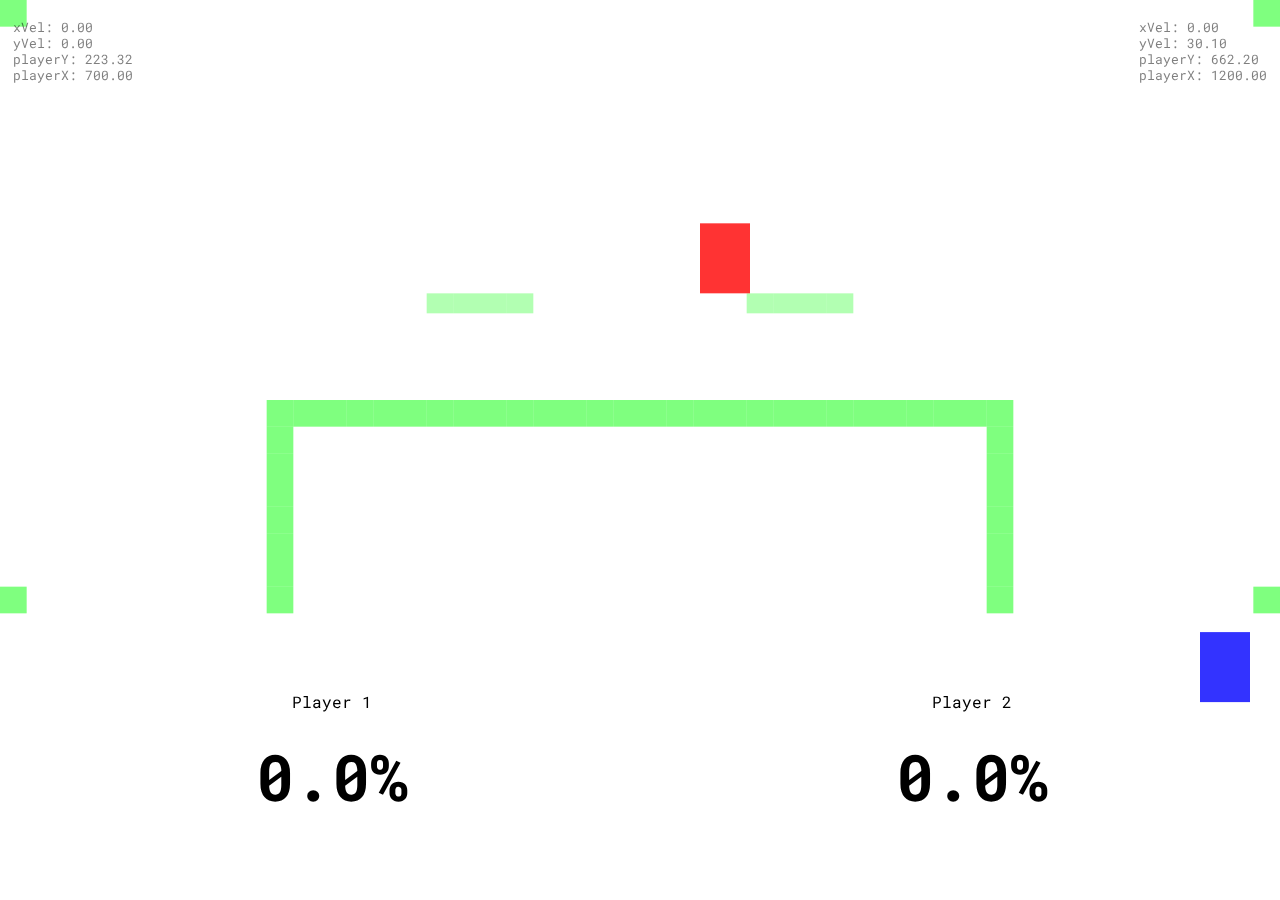
==== index.html @ f5e364f7 "Fixed some bugs, added some attacks" ====
<!DOCTYPE html>
<html lang="en">
<head>
    <meta charset="UTF-8">
    <meta name="viewport" content="width=device-width, initial-scale=1.0">
    <meta http-equiv="X-UA-Compatible" content="ie=edge">
    <title>CSA Final Project</title>
    <link rel="stylesheet" href="style.css">
</head>
<body>
    <p id="stats1"></p>
    <p id="stats2"></p>
    <canvas></canvas>

    <div id="p1" class="player-info">
        <p>Player 1</p>
        <h3 id="p1-percent">0%</h3>
    </div>
    <div id="p2" class="player-info">
        <p>Player 2</p>
        <h3 id="p2-percent">0%</h3>
    </div>
</body>
</html>

<script src="utils.js"></script>
<script src="./classes/Player.js"></script>
<script src="./classes/CollisionBlock.js"></script>
<script src="./classes/HurtBox.js"></script>
<script src="./data/collisions.js"></script>
<script src="./data/movesets.js"></script>
<script src="main.js"></script>
---- style.css ----
@import url('https://fonts.googleapis.com/css2?family=Azeret+Mono&family=Roboto+Mono&family=Rubik:wght@500&display=swap');

body {
    font-family: "Roboto Mono";
    width: 100%;
    height: 100%;
    margin: 0%;
    padding: 0%;
    box-sizing: border-box;
    overflow: hidden;
}

canvas {
    top: 0;
    left: 0;
    position: absolute;
    width: 100%;
    height: 100%;
}

#stats1 {
    font-size: 1vw;
    position: absolute;
    top: 0;
    left: 0;
    width: 10vw;
    height: 10vw;
    padding: 0.5vw 1vw;
    white-space: pre-line;
    opacity: 50%;
    z-index: 100;
}

#stats2 {
    font-size: 1vw;
    position: absolute;
    top: 0;
    right: 0;
    width: 10vw;
    height: 10vw;
    padding: 0.5vw 1vw;
    white-space: pre-line;
    opacity: 50%;
    z-index: 100;
}

h3 {
    font-size: 5vw;
    line-height: 0vw;
}

.player-info {
    display: block;
    position: absolute;
    top: 75%;
    justify-content: center;
    text-align: center;
}

#p1 {
    left: 20%;
}

#p2 {
    left: 70%;
}
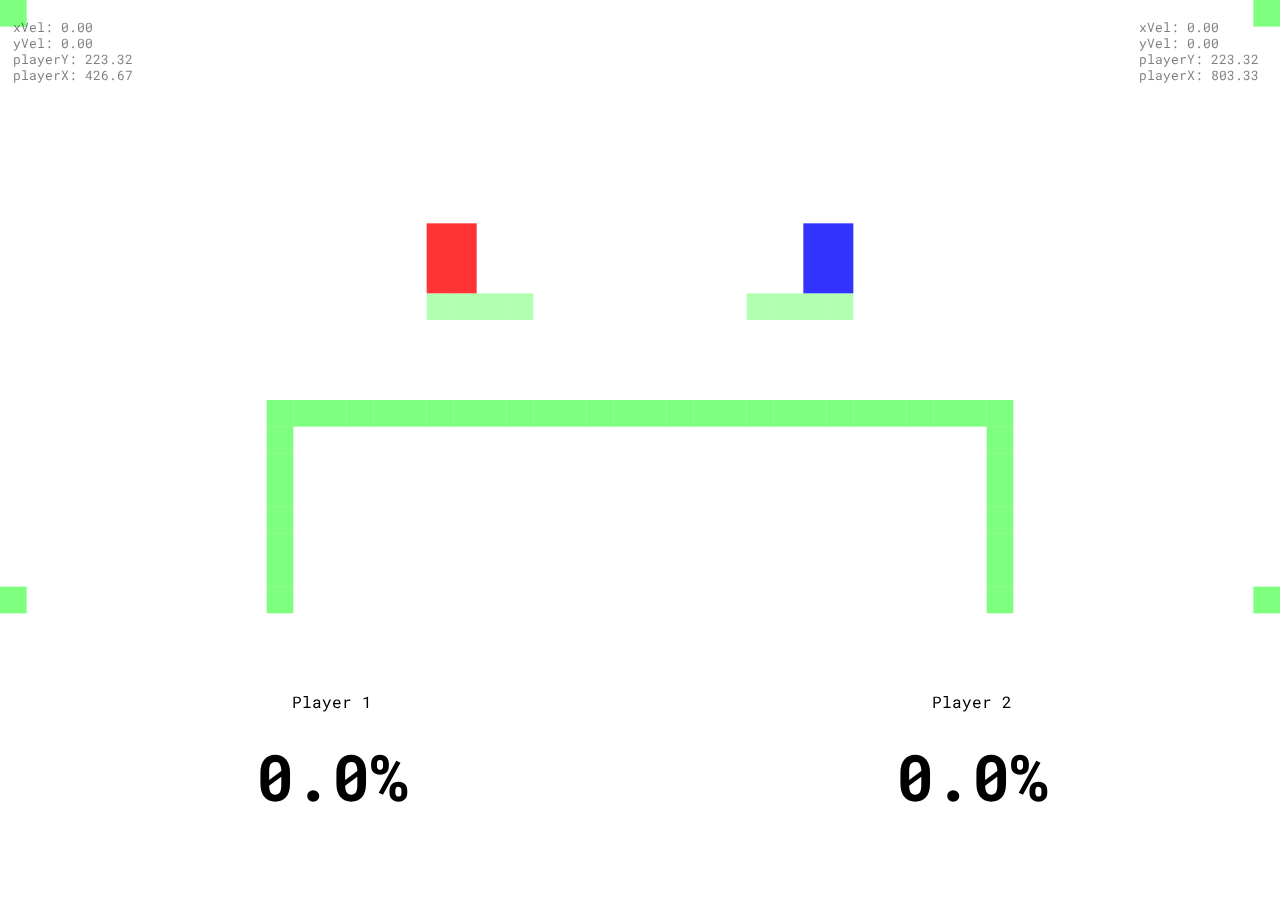
==== commit 8196e56e: "Update index.html" ====
--- a/index.html
+++ b/index.html
@@ -27,6 +27,7 @@
 <script src="./classes/Player.js"></script>
 <script src="./classes/CollisionBlock.js"></script>
 <script src="./classes/HurtBox.js"></script>
+<script src="./classes/Projectile"></script>
 <script src="./data/collisions.js"></script>
 <script src="./data/movesets.js"></script>
 <script src="main.js"></script>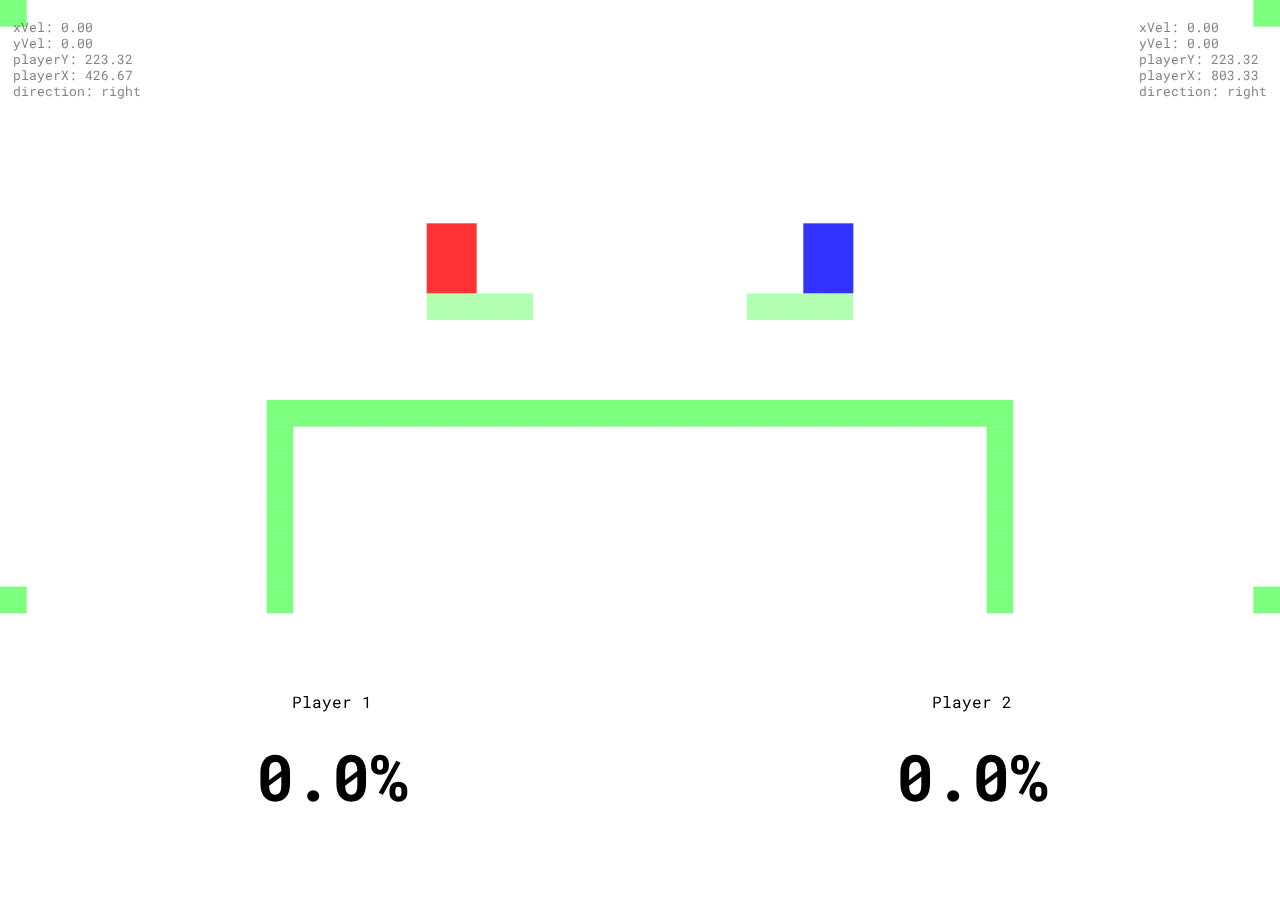
==== commit 62d20ddd: "Added projectiles" ====
--- a/index.html
+++ b/index.html
@@ -27,7 +27,7 @@
 <script src="./classes/Player.js"></script>
 <script src="./classes/CollisionBlock.js"></script>
 <script src="./classes/HurtBox.js"></script>
-<script src="./classes/Projectile"></script>
+<script src="./classes/Projectile.js"></script>
 <script src="./data/collisions.js"></script>
 <script src="./data/movesets.js"></script>
 <script src="main.js"></script>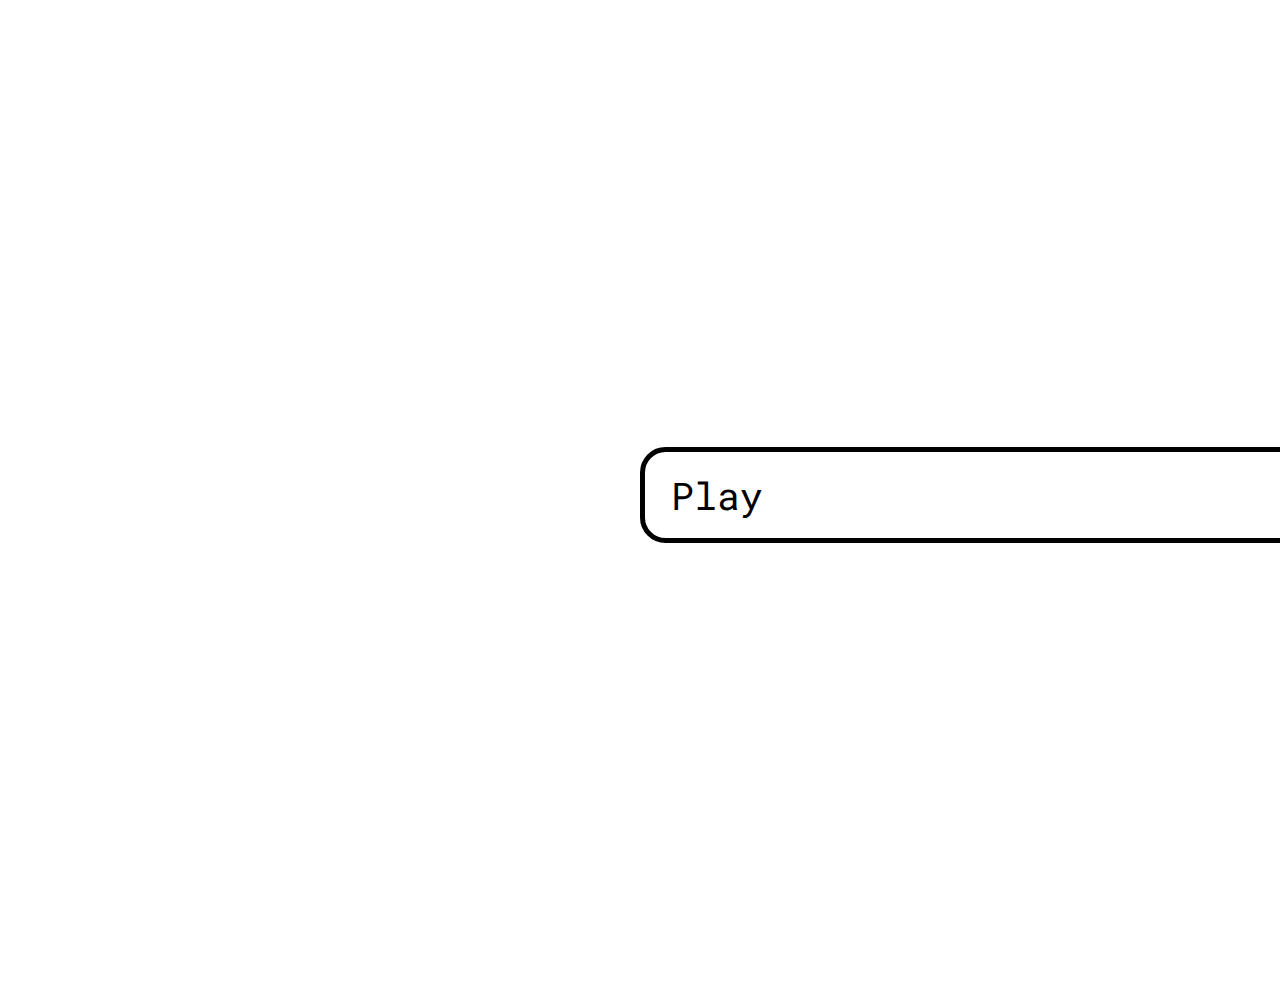
==== commit 8ae26a59: "made a main menu" ====
--- a/index.html
+++ b/index.html
@@ -1,33 +1,18 @@
 <!DOCTYPE html>
 <html lang="en">
-<head>
-    <meta charset="UTF-8">
-    <meta name="viewport" content="width=device-width, initial-scale=1.0">
-    <meta http-equiv="X-UA-Compatible" content="ie=edge">
-    <title>CSA Final Project</title>
-    <link rel="stylesheet" href="style.css">
-</head>
-<body>
-    <p id="stats1"></p>
-    <p id="stats2"></p>
-    <canvas></canvas>
-
-    <div id="p1" class="player-info">
-        <p>Player 1</p>
-        <h3 id="p1-percent">0%</h3>
-    </div>
-    <div id="p2" class="player-info">
-        <p>Player 2</p>
-        <h3 id="p2-percent">0%</h3>
-    </div>
-</body>
-</html>
-
-<script src="utils.js"></script>
-<script src="./classes/Player.js"></script>
-<script src="./classes/CollisionBlock.js"></script>
-<script src="./classes/HurtBox.js"></script>
-<script src="./classes/Projectile.js"></script>
-<script src="./data/collisions.js"></script>
-<script src="./data/movesets.js"></script>
-<script src="main.js"></script>+    <head>
+        <meta charset="UTF-8">
+        <meta name="viewport" content="width=device-width, initial-scale=1.0">
+        <meta http-equiv="X-UA-Compatible" content="ie=edge">
+        <title>CSA Final Project</title>
+        <link rel="stylesheet" href="index.css">
+    </head>
+    <body>
+        <div id="menu-container">
+            <img src="" alt="">
+            <div id="menu">
+                <a class="button" href="main.html">Play</a>
+            </div>
+        </div>
+    </body>
+</html>--- a/index.css
+++ b/index.css
@@ -0,0 +1,41 @@
+@import url('https://fonts.googleapis.com/css2?family=Azeret+Mono&family=Roboto+Mono&family=Rubik:wght@500&display=swap');
+
+body {
+    font-family: "Roboto Mono";
+    width: 100%;
+    height: 100%;
+    margin: 0%;
+    padding: 0%;
+    box-sizing: border-box;
+    overflow: hidden;
+}
+
+a {
+    color: black;
+    text-decoration: none;
+    font-size: 3vw;
+}
+
+#menu-container {
+    height: 100vh;
+    padding: 5vh 0vw;
+    display: flex;
+    justify-content: right;
+    align-items: center;
+}
+
+#menu {
+    display: block;
+    transform: translateX(10vw);
+}
+
+.button {
+    box-sizing: border-box;
+    padding: 2vh 50vw 2vh 2vw;
+    border: 0.4vw solid black;
+    border-radius: 2vw;
+}
+
+.button:hover {
+    transform: translateX(5vw);
+}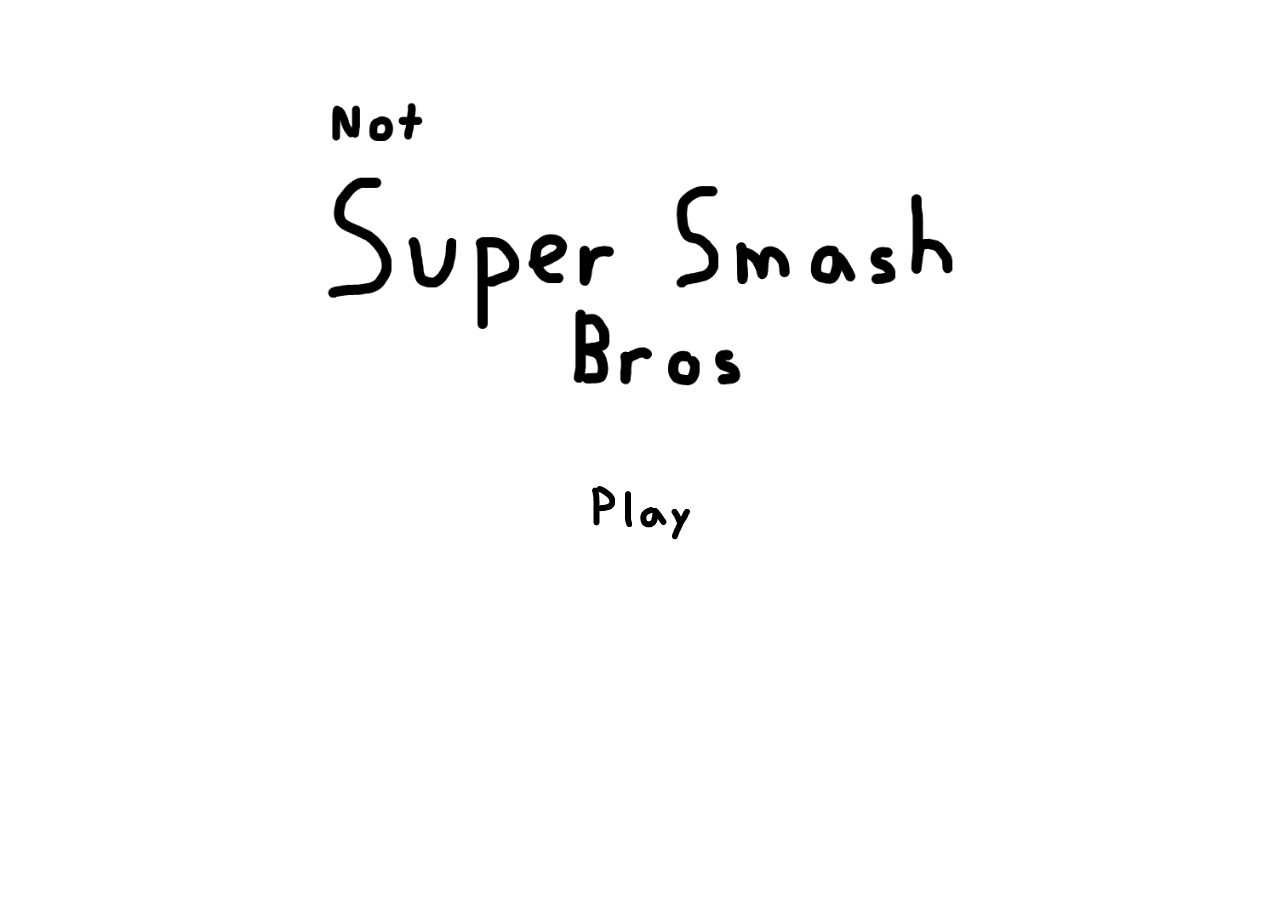
==== commit e841699a: "finished title screen?" ====
--- a/index.html
+++ b/index.html
@@ -8,10 +8,14 @@
         <link rel="stylesheet" href="index.css">
     </head>
     <body>
+        <div id="star-pattern-gradient"></div>
+        <div id="star-pattern"></div>
+        
+
         <div id="menu-container">
-            <img src="" alt="">
+            <img src="./img/title.png" alt="Title">
             <div id="menu">
-                <a class="button" href="main.html">Play</a>
+                <a href="main.html"><img src="./img/play.png" alt="Play"></a>
             </div>
         </div>
     </body>
--- a/index.css
+++ b/index.css
@@ -17,25 +17,54 @@
 }
 
 #menu-container {
-    height: 100vh;
-    padding: 5vh 0vw;
-    display: flex;
-    justify-content: right;
-    align-items: center;
+}
+
+#menu-container img {
+    display: block;
+    margin: auto;
+    margin-top: 10vh;
+    margin-bottom: 10vh;
+    height: 50%;
+    width: 50%;
 }
 
 #menu {
     display: block;
-    transform: translateX(10vw);
+    margin: auto;
+    height: fit-content;
+    width: fit-content;
 }
 
-.button {
-    box-sizing: border-box;
-    padding: 2vh 50vw 2vh 2vw;
-    border: 0.4vw solid black;
-    border-radius: 2vw;
+#star-pattern-gradient {
+    z-index: -99;
+    position: absolute;
+    top: 0;
+    left: 0;
+    width: 100vw;
+    height: 100vh;
+    background-image: radial-gradient(circle, rgba(255,255,255,0) 0%, rgba(255,255,255,0) 60%, rgba(255,255,255,1) 100%);
 }
 
-.button:hover {
-    transform: translateX(5vw);
+#star-pattern {
+    z-index: -999;
+    position: absolute;
+    top: 0;
+    left: 0;
+    width: 100vw;
+    height: 100vh;
+    background-image: url("https://assets.codepen.io/1468070/Star+Pattern+3.svg");
+    background-repeat: repeat;
+    background-position: 0 0;
+    filter: invert(10%) contrast(100%);
+    background-size: 10%;
+    animation: pan 60s linear infinite;
+}
+
+@keyframes pan {
+    0% {
+        background-position: 0 0;
+    }
+    100% {
+        background-position: 999px 0;
+    }
 }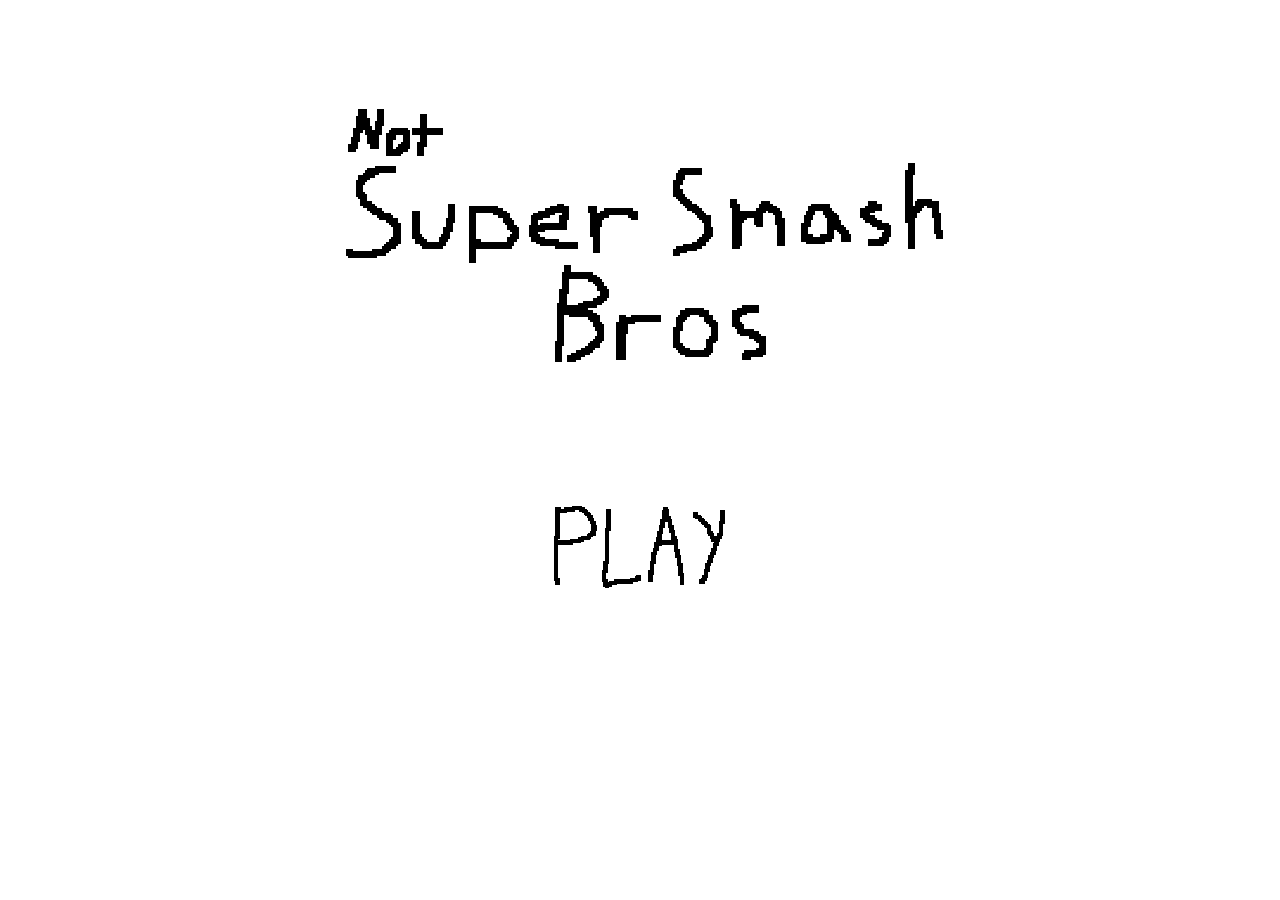
==== commit c466d1d0: "Added a lot of sprites" ====
--- a/index.html
+++ b/index.html
@@ -15,7 +15,7 @@
         <div id="menu-container">
             <img src="./img/title.png" alt="Title">
             <div id="menu">
-                <a href="main.html"><img src="./img/play.png" alt="Play"></a>
+                <a href="main.html"><img src="./img/play.png" alt="Play" style="width: 100%;"></a>
             </div>
         </div>
     </body>
--- a/index.css
+++ b/index.css
@@ -26,6 +26,7 @@
     margin-bottom: 10vh;
     height: 50%;
     width: 50%;
+    image-rendering: pixelated;
 }
 
 #menu {
